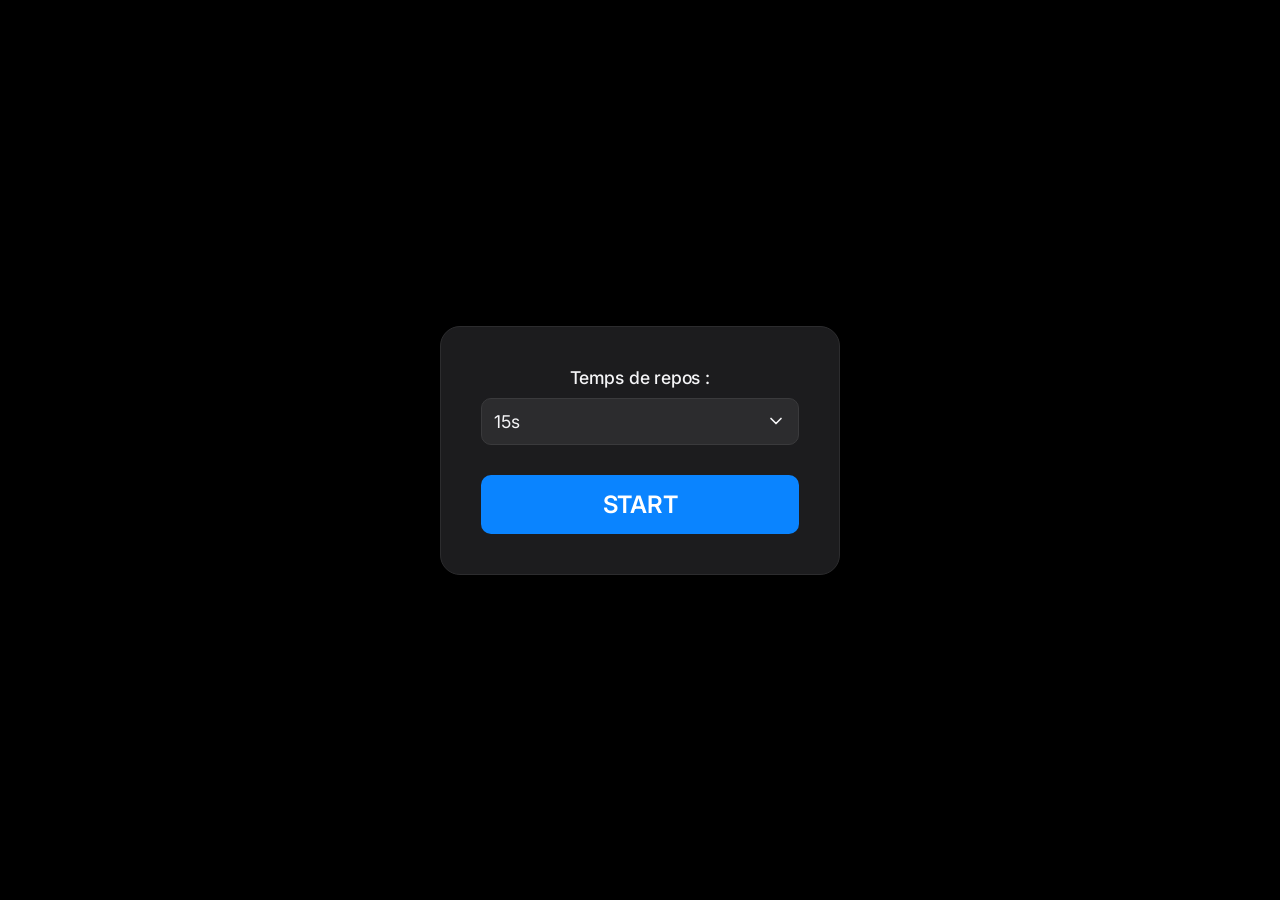
==== index.html @ 429740c6 "v1.0" ====
<!DOCTYPE html>
<html lang="fr">
<head>
    <meta charset="UTF-8">
    <meta name="viewport" content="width=device-width, initial-scale=1.0">
    <title>Chronomètre Salle de Sport</title>
    <link rel="stylesheet" href="style.css">
</head>
<body>
    <div class="container">
        <div class="controls">
            <label for="rest-time">Temps de repos :</label>
            <select id="rest-time">
                <option value="15">15s</option>
                <option value="30">30s</option>
                <option value="45">45s</option>
                <option value="60">1m 00s</option>
                <option value="75">1m 15s</option>
                <option value="90">1m 30s</option>
                <option value="105">1m 45s</option>
                <option value="120">2m 00s</option>
                <option value="135">2m 15s</option>
                <option value="150">2m 30s</option>
                <option value="165">2m 45s</option>
                <option value="180">3m 00s</option>
            </select>
        </div>
        
        <button id="start-btn" class="start-button">START</button>
    </div>
    
    <script>
        document.getElementById('start-btn').addEventListener('click', function() {
            const selectedTime = document.getElementById('rest-time').value;
            localStorage.setItem('restTime', selectedTime);
            window.location.href = 'timer.html';
        });
    </script>
</body>
</html>
---- style.css ----
@import url('https://fonts.googleapis.com/css2?family=Inter:wght@400;500;600;700&display=swap');

* {
    margin: 0;
    padding: 0;
    box-sizing: border-box;
}

body {
    font-family: 'Inter', -apple-system, BlinkMacSystemFont, 'SF Pro Display', 'Segoe UI', sans-serif;
    background: #000000;
    min-height: 100vh;
    display: flex;
    justify-content: center;
    align-items: center;
    -webkit-font-smoothing: antialiased;
    -moz-osx-font-smoothing: grayscale;
}

.container {
    background: #1c1c1e;
    padding: 40px;
    border-radius: 20px;
    box-shadow: 0 10px 40px rgba(0, 0, 0, 0.6);
    text-align: center;
    max-width: 400px;
    width: 90%;
    border: 1px solid #2c2c2e;
}

.controls {
    margin-bottom: 30px;
}

.controls label {
    display: block;
    font-size: 1.1em;
    color: #f5f5f7;
    margin-bottom: 10px;
    font-weight: 500;
    letter-spacing: -0.2px;
}

#rest-time {
    width: 100%;
    padding: 12px;
    font-size: 1.1em;
    font-family: 'Inter', -apple-system, BlinkMacSystemFont, sans-serif;
    font-weight: 400;
    border: 1px solid #3a3a3c;
    border-radius: 10px;
    background: #2c2c2e;
    color: #f5f5f7;
    cursor: pointer;
    transition: all 0.3s ease;
    -webkit-appearance: none;
    appearance: none;
    background-image: url("data:image/svg+xml;charset=UTF-8,%3csvg xmlns='http://www.w3.org/2000/svg' viewBox='0 0 24 24' fill='none' stroke='%23f5f5f7' stroke-width='2' stroke-linecap='round' stroke-linejoin='round'%3e%3cpolyline points='6 9 12 15 18 9'%3e%3c/polyline%3e%3c/svg%3e");
    background-repeat: no-repeat;
    background-position: right 12px center;
    background-size: 20px;
    padding-right: 40px;
    letter-spacing: -0.2px;
}

#rest-time:hover {
    background: #3a3a3c;
    border-color: #48484a;
}

#rest-time option {
    background: #2c2c2e;
    color: #f5f5f7;
    font-family: 'Inter', sans-serif;
}

.start-button {
    width: 100%;
    padding: 15px;
    font-size: 1.5em;
    font-family: 'Inter', -apple-system, BlinkMacSystemFont, sans-serif;
    font-weight: 600;
    color: #ffffff;
    background: #0a84ff;
    border: none;
    border-radius: 10px;
    cursor: pointer;
    transition: all 0.2s ease;
    letter-spacing: -0.3px;
    text-transform: uppercase;
}

.start-button:hover {
    background: #0077ed;
    transform: translateY(-1px);
    box-shadow: 0 8px 20px rgba(10, 132, 255, 0.3);
}

.start-button:active {
    transform: translateY(0);
    background: #006edb;
}

/* Animation au chargement */
@keyframes fadeIn {
    from {
        opacity: 0;
        transform: translateY(20px);
    }
    to {
        opacity: 1;
        transform: translateY(0);
    }
}

.container {
    animation: fadeIn 0.5s ease;
}
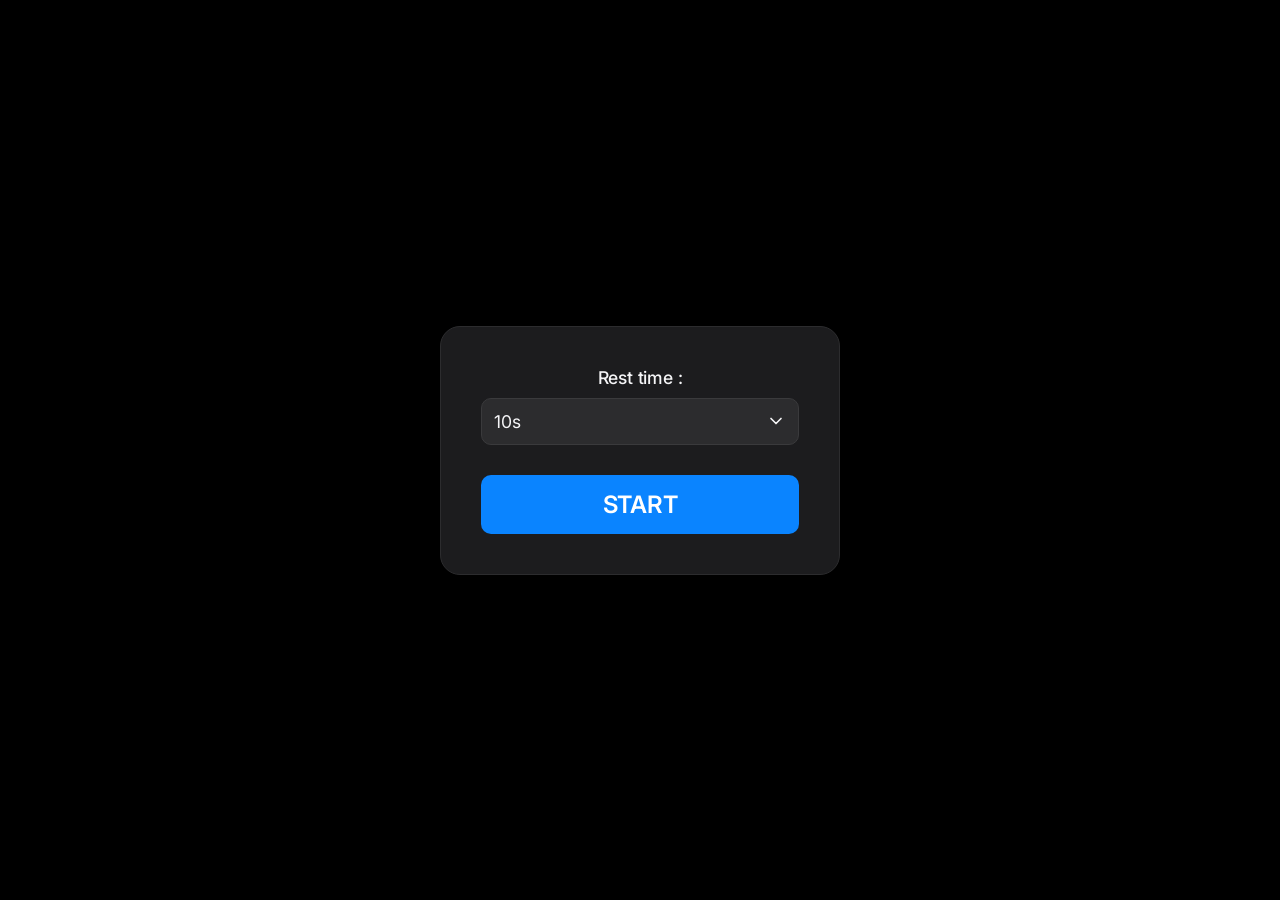
==== commit f0f6f659: "v1.1" ====
--- a/index.html
+++ b/index.html
@@ -1,21 +1,19 @@
 <!DOCTYPE html>
-<html lang="fr">
+<html lang="en">
 <head>
     <meta charset="UTF-8">
-    <meta name="viewport" content="width=device-width, initial-scale=1.0">
-    <title>Chronomètre Salle de Sport</title>
+    <meta name="viewport" content="width=device-width, initial-scale=1.0, maximum-scale=1.0, user-scalable=no, viewport-fit=cover">
+    <meta name="apple-mobile-web-app-capable" content="yes">
+    <meta name="apple-mobile-web-app-status-bar-style" content="black-translucent">
+    <title>Timer</title>
     <link rel="stylesheet" href="style.css">
 </head>
 <body>
     <div class="container">
         <div class="controls">
-            <label for="rest-time">Temps de repos :</label>
+            <label for="rest-time">Rest time :</label>
             <select id="rest-time">
-                <option value="15">15s</option>
-                <option value="30">30s</option>
-                <option value="45">45s</option>
-                <option value="60">1m 00s</option>
-                <option value="75">1m 15s</option>
+                <option value="10">10s</option>
                 <option value="90">1m 30s</option>
                 <option value="105">1m 45s</option>
                 <option value="120">2m 00s</option>
--- a/style.css
+++ b/style.css
@@ -6,15 +6,23 @@
     box-sizing: border-box;
 }
 
+html {
+    height: 100%;
+}
+
 body {
     font-family: 'Inter', -apple-system, BlinkMacSystemFont, 'SF Pro Display', 'Segoe UI', sans-serif;
     background: #000000;
     min-height: 100vh;
+    min-height: -webkit-fill-available;
     display: flex;
     justify-content: center;
     align-items: center;
+    padding: env(safe-area-inset-top) env(safe-area-inset-right) env(safe-area-inset-bottom) env(safe-area-inset-left);
     -webkit-font-smoothing: antialiased;
     -moz-osx-font-smoothing: grayscale;
+    margin: 0;
+    overflow-x: hidden;
 }
 
 .container {
@@ -116,3 +124,14 @@
 .container {
     animation: fadeIn 0.5s ease;
 }
+
+/* Fix pour iOS - À AJOUTER À LA FIN */
+@supports (-webkit-touch-callout: none) {
+    body {
+        min-height: -webkit-fill-available;
+    }
+    
+    html {
+        height: -webkit-fill-available;
+    }
+}
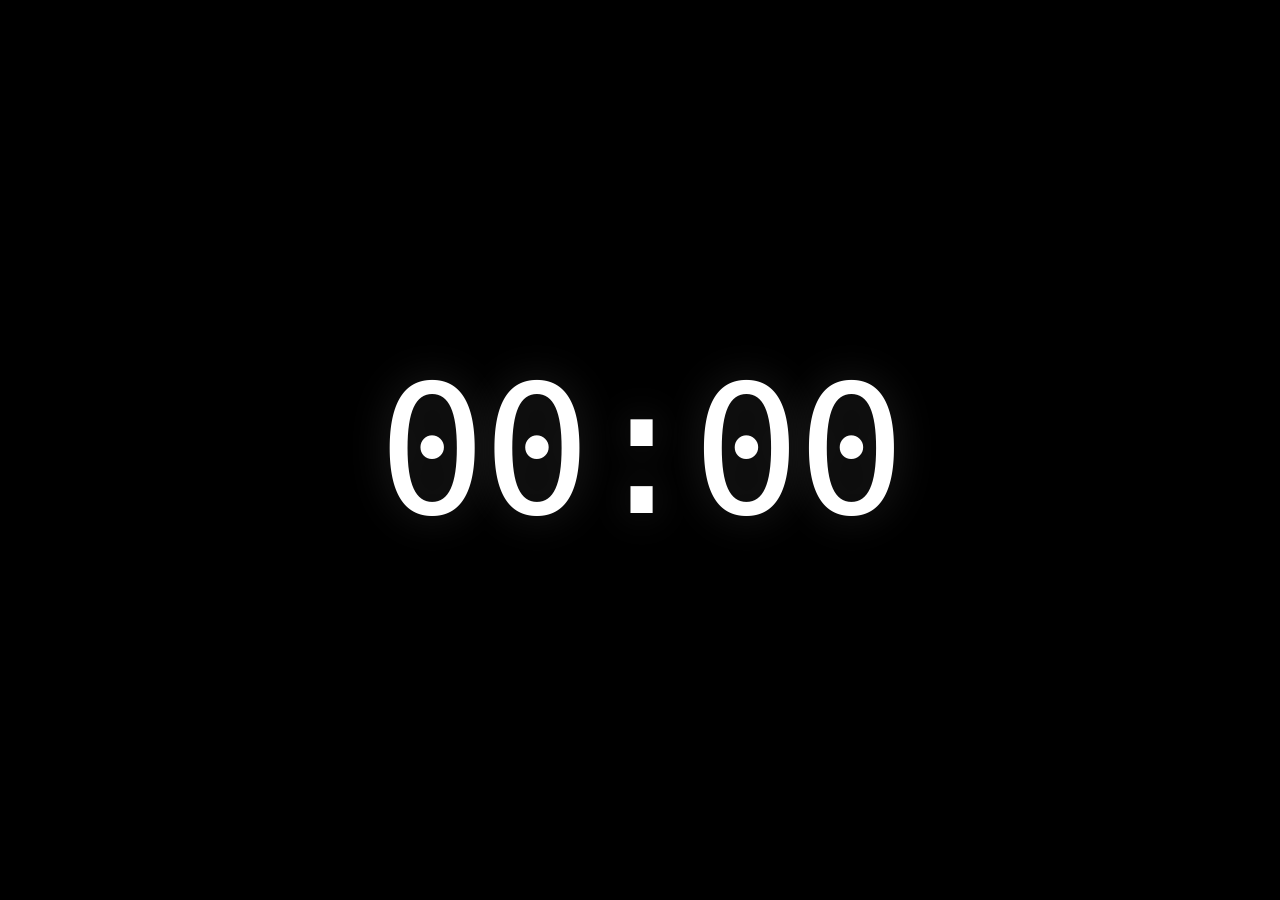
==== commit 33fc94e4: "v1.2Ã" ====
--- a/index.html
+++ b/index.html
@@ -2,37 +2,14 @@
 <html lang="en">
 <head>
     <meta charset="UTF-8">
-    <meta name="viewport" content="width=device-width, initial-scale=1.0, maximum-scale=1.0, user-scalable=no, viewport-fit=cover">
-    <meta name="apple-mobile-web-app-capable" content="yes">
-    <meta name="apple-mobile-web-app-status-bar-style" content="black-translucent">
+    <meta name="viewport" content="width=device-width, initial-scale=1.0">
     <title>Timer</title>
     <link rel="stylesheet" href="style.css">
 </head>
-<body>
+<body id="body">
     <div class="container">
-        <div class="controls">
-            <label for="rest-time">Rest time :</label>
-            <select id="rest-time">
-                <option value="10">10s</option>
-                <option value="90">1m 30s</option>
-                <option value="105">1m 45s</option>
-                <option value="120">2m 00s</option>
-                <option value="135">2m 15s</option>
-                <option value="150">2m 30s</option>
-                <option value="165">2m 45s</option>
-                <option value="180">3m 00s</option>
-            </select>
-        </div>
-        
-        <button id="start-btn" class="start-button">START</button>
+        <div class="display" id="display">00:00</div>
     </div>
-    
-    <script>
-        document.getElementById('start-btn').addEventListener('click', function() {
-            const selectedTime = document.getElementById('rest-time').value;
-            localStorage.setItem('restTime', selectedTime);
-            window.location.href = 'timer.html';
-        });
-    </script>
+    <script src="script.js"></script>
 </body>
 </html>
--- a/style.css
+++ b/style.css
@@ -1,5 +1,3 @@
-@import url('https://fonts.googleapis.com/css2?family=Inter:wght@400;500;600;700&display=swap');
-
 * {
     margin: 0;
     padding: 0;
@@ -8,130 +6,70 @@
 
 html {
     height: 100%;
+    width: 100%;
+    overflow: hidden;
+    position: fixed;
 }
 
 body {
-    font-family: 'Inter', -apple-system, BlinkMacSystemFont, 'SF Pro Display', 'Segoe UI', sans-serif;
-    background: #000000;
-    min-height: 100vh;
-    min-height: -webkit-fill-available;
+    font-family: -apple-system, BlinkMacSystemFont, 'SF Pro Display', 'Segoe UI', sans-serif;
+    background: #000;
+    height: 100%;
+    width: 100%;
+    overflow: hidden;
+    position: fixed;
+    top: 0;
+    left: 0;
     display: flex;
     justify-content: center;
     align-items: center;
-    padding: env(safe-area-inset-top) env(safe-area-inset-right) env(safe-area-inset-bottom) env(safe-area-inset-left);
-    -webkit-font-smoothing: antialiased;
-    -moz-osx-font-smoothing: grayscale;
-    margin: 0;
-    overflow-x: hidden;
+    cursor: pointer;
+    user-select: none;
+    transition: background-color 0.3s ease;
+    -webkit-tap-highlight-color: transparent;
 }
 
 .container {
-    background: #1c1c1e;
-    padding: 40px;
-    border-radius: 20px;
-    box-shadow: 0 10px 40px rgba(0, 0, 0, 0.6);
-    text-align: center;
-    max-width: 400px;
-    width: 90%;
-    border: 1px solid #2c2c2e;
+    width: 100%;
+    height: 100%;
+    display: flex;
+    justify-content: center;
+    align-items: center;
+    padding: 20px;
 }
 
-.controls {
-    margin-bottom: 30px;
+.display {
+    font-size: clamp(80px, 25vw, 180px);
+    font-weight: 500;
+    color: #FFF;
+    font-family: -apple-system, BlinkMacSystemFont, 'SF Pro Display', monospace;
+    letter-spacing: -0.02em;
+    text-shadow: 0 0 40px rgba(255, 255, 255, 0.15);
 }
 
-.controls label {
-    display: block;
-    font-size: 1.1em;
-    color: #f5f5f7;
-    margin-bottom: 10px;
-    font-weight: 500;
-    letter-spacing: -0.2px;
+@keyframes blink {
+    0%, 100% { background-color: #e74c3c; }
+    50% { background-color: #e0392b; }
 }
 
-#rest-time {
-    width: 100%;
-    padding: 12px;
-    font-size: 1.1em;
-    font-family: 'Inter', -apple-system, BlinkMacSystemFont, sans-serif;
-    font-weight: 400;
-    border: 1px solid #3a3a3c;
-    border-radius: 10px;
-    background: #2c2c2e;
-    color: #f5f5f7;
-    cursor: pointer;
-    transition: all 0.3s ease;
-    -webkit-appearance: none;
-    appearance: none;
-    background-image: url("data:image/svg+xml;charset=UTF-8,%3csvg xmlns='http://www.w3.org/2000/svg' viewBox='0 0 24 24' fill='none' stroke='%23f5f5f7' stroke-width='2' stroke-linecap='round' stroke-linejoin='round'%3e%3cpolyline points='6 9 12 15 18 9'%3e%3c/polyline%3e%3c/svg%3e");
-    background-repeat: no-repeat;
-    background-position: right 12px center;
-    background-size: 20px;
-    padding-right: 40px;
-    letter-spacing: -0.2px;
+.blinking {
+    animation: blink 0.6s ease-in-out infinite;
 }
 
-#rest-time:hover {
-    background: #3a3a3c;
-    border-color: #48484a;
-}
-
-#rest-time option {
-    background: #2c2c2e;
-    color: #f5f5f7;
-    font-family: 'Inter', sans-serif;
-}
-
-.start-button {
-    width: 100%;
-    padding: 15px;
-    font-size: 1.5em;
-    font-family: 'Inter', -apple-system, BlinkMacSystemFont, sans-serif;
-    font-weight: 600;
-    color: #ffffff;
-    background: #0a84ff;
-    border: none;
-    border-radius: 10px;
-    cursor: pointer;
-    transition: all 0.2s ease;
-    letter-spacing: -0.3px;
-    text-transform: uppercase;
-}
-
-.start-button:hover {
-    background: #0077ed;
-    transform: translateY(-1px);
-    box-shadow: 0 8px 20px rgba(10, 132, 255, 0.3);
-}
-
-.start-button:active {
-    transform: translateY(0);
-    background: #006edb;
-}
-
-/* Animation au chargement */
-@keyframes fadeIn {
-    from {
-        opacity: 0;
-        transform: translateY(20px);
-    }
-    to {
-        opacity: 1;
-        transform: translateY(0);
+@supports (-webkit-touch-callout: none) {
+    html { height: -webkit-fill-available; }
+    body {
+        height: -webkit-fill-available;
+        overscroll-behavior: none;
+        -webkit-overflow-scrolling: touch;
+        touch-action: none;
     }
 }
 
-.container {
-    animation: fadeIn 0.5s ease;
+@media (max-width: 430px) {
+    .display { font-size: 20vw; }
 }
 
-/* Fix pour iOS - À AJOUTER À LA FIN */
-@supports (-webkit-touch-callout: none) {
-    body {
-        min-height: -webkit-fill-available;
-    }
-    
-    html {
-        height: -webkit-fill-available;
-    }
-}+@media (prefers-color-scheme: dark) {
+    body { background: #000; }
+}
